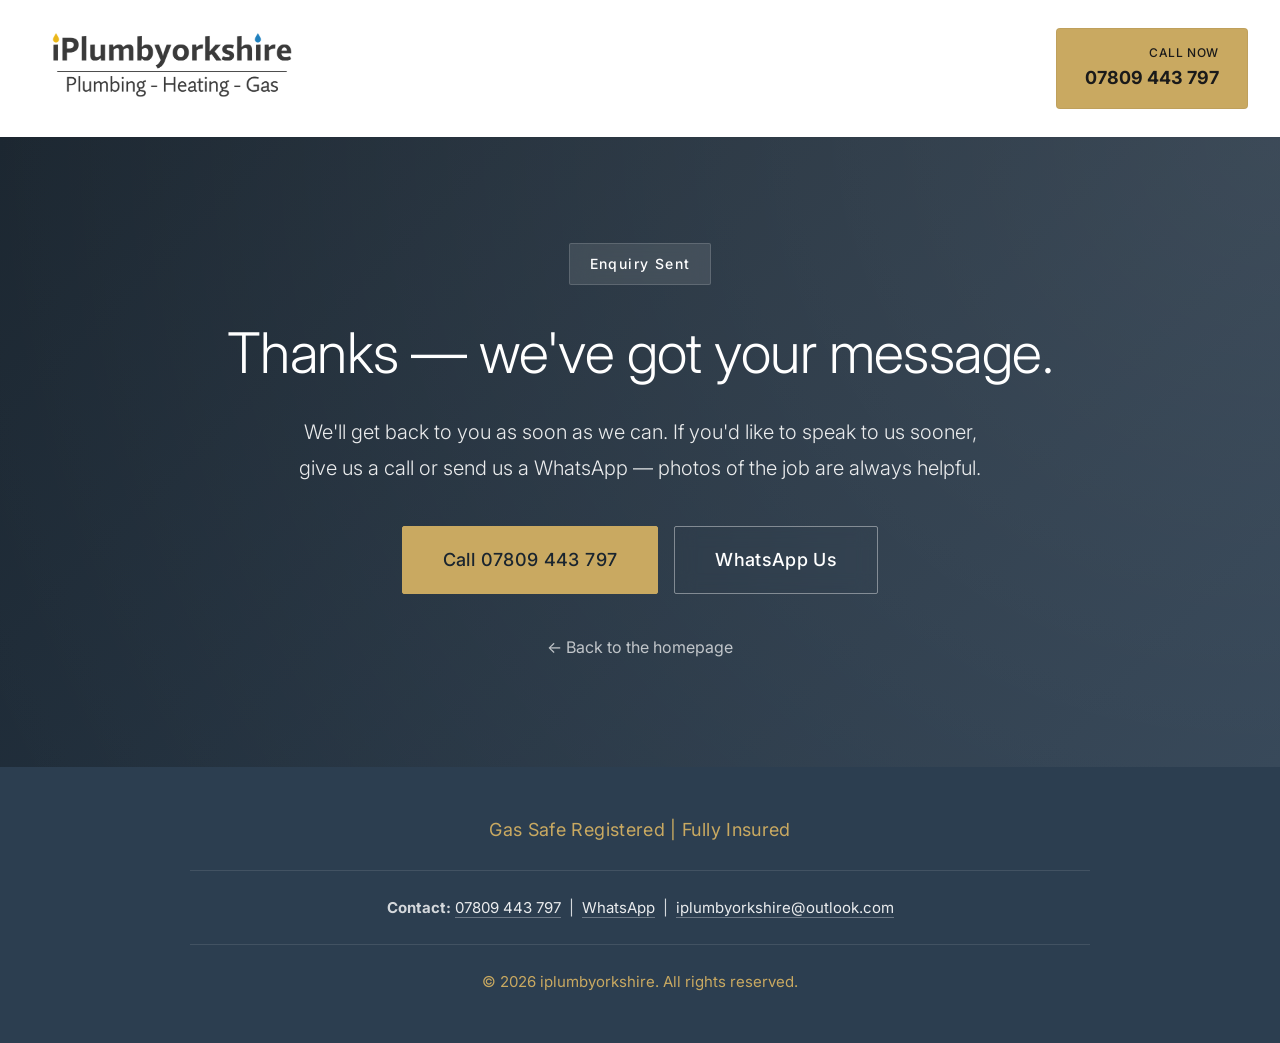
==== thanks.html @ 761188ec "Add How It Works, lightbox, thank-you page, WhatsApp and image optimisation - Add 'How It Works' fou" ====
<!DOCTYPE html>
<html lang="en-GB">
<head>
    <meta charset="UTF-8">
    <meta name="viewport" content="width=device-width, initial-scale=1.0">
    <title>Thank You | iplumbyorkshire</title>
    <meta name="description" content="Your enquiry has been sent to iplumbyorkshire.">
    <meta name="robots" content="noindex, nofollow">
    <meta name="theme-color" content="#1a252f">
    <link rel="icon" type="image/png" href="logo.png">
    <link rel="preconnect" href="https://fonts.googleapis.com">
    <link rel="preconnect" href="https://fonts.gstatic.com" crossorigin>
    <link href="https://fonts.googleapis.com/css2?family=Inter:wght@300;400;500;600;700&display=swap" rel="stylesheet">
    <link rel="stylesheet" href="styles.css">
</head>
<body>

    <!-- Header -->
    <header class="header-main">
        <div class="header-container">
            <a href="/"><img src="logo.png" alt="iplumbyorkshire - Plumbing, Heating, Gas" class="logo" width="280" height="89"></a>
            <a href="tel:07809443797" class="btn-header">
                <span class="btn-header-text">Call Now</span>
                <span class="btn-header-number">07809 443 797</span>
            </a>
        </div>
    </header>

    <main>
        <section class="hero thanks-hero">
            <div class="hero-overlay"></div>
            <div class="hero-content thanks-content">
                <div class="hero-badge">Enquiry Sent</div>
                <h1 class="hero-title">Thanks — we've got your message.</h1>
                <p class="hero-subtitle">
                    We'll get back to you as soon as we can. If you'd like to speak to us sooner, give us a call or send us a WhatsApp — photos of the job are always helpful.
                </p>
                <div class="hero-cta">
                    <a href="tel:07809443797" class="btn-primary-large">
                        Call 07809 443 797
                    </a>
                    <a href="https://wa.me/447809443797" target="_blank" rel="noopener" class="btn-secondary-large">
                        WhatsApp Us
                    </a>
                </div>
                <p class="thanks-back"><a href="/" class="thanks-back-link">&larr; Back to the homepage</a></p>
            </div>
        </section>
    </main>

    <!-- Footer -->
    <footer class="footer">
        <div class="footer-container">
            <div class="footer-badge">Gas Safe Registered | Fully Insured</div>
            <div class="footer-divider"></div>
            <p class="footer-text"><strong>Contact:</strong> <a href="tel:07809443797" class="footer-link">07809 443 797</a> &nbsp;|&nbsp; <a href="https://wa.me/447809443797" target="_blank" rel="noopener" class="footer-link">WhatsApp</a> &nbsp;|&nbsp; <a href="mailto:iplumbyorkshire@outlook.com" class="footer-link">iplumbyorkshire@outlook.com</a></p>
            <div class="footer-divider"></div>
            <p class="footer-copyright">&copy; 2026 iplumbyorkshire. All rights reserved.</p>
        </div>
    </footer>

</body>
</html>
---- styles.css ----
/* ========================================
   BRAND COLORS & VARIABLES
   ======================================== */

:root {
    --brand-blue: #2c3e50;
    --brand-blue-light: #4a5f7f;
    --brand-blue-dark: #1a252f;
    --brand-accent: #c9a961;
    --brand-accent-dark: #b89651;
    --text-dark: #1a1a1a;
    --text-medium: #4a5568;
    --text-light: #718096;
    --bg-light: #fafafa;
    --bg-white: #ffffff;
    --border-subtle: #e8e8e8;
}

* {
    margin: 0;
    padding: 0;
    box-sizing: border-box;
}

body {
    font-family: 'Inter', -apple-system, BlinkMacSystemFont, 'Segoe UI', sans-serif;
    color: var(--text-dark);
    line-height: 1.7;
    -webkit-font-smoothing: antialiased;
    -moz-osx-font-smoothing: grayscale;
    overflow-x: hidden;
}

/* Smooth scroll behavior */
html {
    scroll-behavior: smooth;
}

/* Anchored sections land below the sticky header */
section[id] {
    scroll-margin-top: 100px;
}

/* ========================================
   ACCESSIBILITY
   ======================================== */

.skip-link {
    position: absolute;
    left: -9999px;
    top: 0;
    z-index: 2000;
    background: var(--brand-blue-dark);
    color: white;
    padding: 0.75rem 1.5rem;
    text-decoration: none;
    border-radius: 0 0 4px 0;
}

.skip-link:focus {
    left: 0;
}

a:focus-visible,
button:focus-visible,
summary:focus-visible {
    outline: 3px solid var(--brand-accent);
    outline-offset: 2px;
}

@media (prefers-reduced-motion: reduce) {
    html {
        scroll-behavior: auto;
    }

    *,
    *::before,
    *::after {
        animation-duration: 0.01ms !important;
        transition-duration: 0.01ms !important;
    }
}

/* ========================================
   CONTAINERS
   ======================================== */

.container-wide {
    max-width: 1400px;
    margin: 0 auto;
    padding: 0 2rem;
}

.container-narrow {
    max-width: 1000px;
    margin: 0 auto;
    padding: 0 2rem;
}

/* ========================================
   HEADER
   ======================================== */

.header-main {
    background: rgba(255, 255, 255, 0.95);
    backdrop-filter: blur(20px);
    box-shadow: 0 1px 3px rgba(0, 0, 0, 0.05);
    position: sticky;
    top: 0;
    z-index: 1000;
    transition: all 0.3s cubic-bezier(0.4, 0, 0.2, 1);
}

.header-main:hover {
    box-shadow: 0 4px 12px rgba(0, 0, 0, 0.08);
}

.header-container {
    max-width: 1400px;
    margin: 0 auto;
    padding: 1.25rem 2rem;
    display: flex;
    justify-content: space-between;
    align-items: center;
    gap: 2rem;
}

.logo {
    width: 280px;
    height: auto;
    transition: opacity 0.3s ease;
}

.logo:hover {
    opacity: 0.85;
}

.header-nav {
    display: flex;
    gap: 2rem;
    margin-left: auto;
}

.header-nav-link {
    font-size: 0.9375rem;
    font-weight: 500;
    color: var(--text-medium);
    text-decoration: none;
    letter-spacing: 0.02em;
    padding: 0.25rem 0;
    border-bottom: 2px solid transparent;
    transition: color 0.3s ease, border-color 0.3s ease;
}

.header-nav-link:hover {
    color: var(--brand-blue);
    border-bottom-color: var(--brand-accent);
}

.btn-header {
    background: var(--brand-accent);
    padding: 0.875rem 1.75rem;
    border-radius: 4px;
    text-decoration: none;
    transition: all 0.3s cubic-bezier(0.4, 0, 0.2, 1);
    display: flex;
    flex-direction: column;
    align-items: flex-end;
    border: 1px solid rgba(0,0,0,0.05);
    position: relative;
    overflow: hidden;
}

.btn-header::before {
    content: '';
    position: absolute;
    top: 50%;
    left: 50%;
    width: 0;
    height: 0;
    border-radius: 50%;
    background: rgba(255, 255, 255, 0.2);
    transform: translate(-50%, -50%);
    transition: width 0.6s, height 0.6s;
}

.btn-header:hover::before {
    width: 300px;
    height: 300px;
}

.btn-header:hover {
    background: var(--brand-accent-dark);
    transform: translateY(-2px);
    box-shadow: 0 8px 20px rgba(201, 169, 97, 0.25);
}

.btn-header:active {
    transform: translateY(0);
    box-shadow: 0 2px 8px rgba(201, 169, 97, 0.2);
}

.btn-header-text {
    font-size: 0.75rem;
    font-weight: 500;
    color: var(--text-dark);
    text-transform: uppercase;
    letter-spacing: 0.05em;
}

.btn-header-number {
    font-size: 1.125rem;
    font-weight: 700;
    color: var(--text-dark);
}

/* ========================================
   HERO SECTION
   ======================================== */

.hero {
    background: linear-gradient(135deg, var(--brand-blue-dark) 0%, var(--brand-blue) 100%);
    position: relative;
    min-height: 85vh;
    display: flex;
    align-items: center;
    padding: 6rem 2rem;
    overflow: hidden;
}

.hero-overlay {
    position: absolute;
    top: 0;
    left: 0;
    right: 0;
    bottom: 0;
    background: radial-gradient(circle at top right, rgba(255,255,255,0.1), transparent);
}

.hero-content {
    max-width: 1000px;
    margin: 0 auto;
    position: relative;
    z-index: 10;
}

.hero-badge {
    display: inline-block;
    background: rgba(255, 255, 255, 0.1);
    backdrop-filter: blur(10px);
    padding: 0.5rem 1.25rem;
    border-radius: 2px;
    color: white;
    font-size: 0.875rem;
    font-weight: 500;
    letter-spacing: 0.1em;
    margin-bottom: 2rem;
    border: 1px solid rgba(255, 255, 255, 0.15);
}

.hero-title {
    font-size: 3.5rem;
    font-weight: 300;
    color: white;
    line-height: 1.3;
    margin-bottom: 1.5rem;
    letter-spacing: -0.01em;
}

.hero-title-accent {
    color: var(--brand-accent);
    font-weight: 400;
}

.hero-subtitle {
    font-size: 1.25rem;
    color: rgba(255, 255, 255, 0.9);
    line-height: 1.8;
    margin-bottom: 2.5rem;
    max-width: 700px;
    font-weight: 300;
}

.hero-cta {
    display: flex;
    gap: 1rem;
    flex-wrap: wrap;
}

.btn-primary-large {
    background: var(--brand-accent);
    color: var(--brand-blue-dark);
    padding: 1.125rem 2.5rem;
    border-radius: 2px;
    font-weight: 500;
    font-size: 1.125rem;
    text-decoration: none;
    transition: all 0.4s cubic-bezier(0.4, 0, 0.2, 1);
    border: 1px solid var(--brand-accent);
    letter-spacing: 0.02em;
    position: relative;
    overflow: hidden;
}

.btn-primary-large::after {
    content: '';
    position: absolute;
    top: 50%;
    left: 50%;
    width: 0;
    height: 0;
    background: rgba(255, 255, 255, 0.1);
    border-radius: 50%;
    transform: translate(-50%, -50%);
    transition: width 0.6s, height 0.6s;
}

.btn-primary-large:hover::after {
    width: 400px;
    height: 400px;
}

.btn-primary-large:hover {
    background: var(--brand-accent-dark);
    transform: translateY(-3px);
    box-shadow: 0 10px 30px rgba(201, 169, 97, 0.3);
}

.btn-primary-large:active {
    transform: translateY(-1px);
}

.btn-secondary-large {
    background: transparent;
    color: white;
    padding: 1.125rem 2.5rem;
    border-radius: 2px;
    font-weight: 500;
    font-size: 1.125rem;
    text-decoration: none;
    transition: all 0.4s cubic-bezier(0.4, 0, 0.2, 1);
    border: 1px solid rgba(255, 255, 255, 0.4);
    letter-spacing: 0.02em;
    position: relative;
    overflow: hidden;
    backdrop-filter: blur(10px);
}

.btn-secondary-large::before {
    content: '';
    position: absolute;
    top: 0;
    left: 0;
    width: 100%;
    height: 100%;
    background: rgba(255, 255, 255, 0.1);
    transform: translateX(-100%);
    transition: transform 0.5s cubic-bezier(0.4, 0, 0.2, 1);
}

.btn-secondary-large:hover::before {
    transform: translateX(0);
}

.btn-secondary-large:hover {
    border-color: white;
    transform: translateY(-3px);
    box-shadow: 0 10px 30px rgba(255, 255, 255, 0.15);
}

.btn-secondary-large:active {
    transform: translateY(-1px);
}

/* ========================================
   TRUST BAR
   ======================================== */

.trust-bar {
    background: var(--bg-white);
    border-bottom: 1px solid var(--border-subtle);
    padding: 2rem 2rem;
}

.trust-container {
    max-width: 900px;
    margin: 0 auto;
    display: flex;
    justify-content: space-between;
    align-items: center;
    gap: 2rem;
}

.trust-item {
    display: flex;
    align-items: center;
    gap: 0.75rem;
}

.trust-icon {
    font-size: 1.5rem;
    color: var(--brand-accent);
    font-weight: 400;
}

.trust-text {
    font-size: 0.95rem;
    color: var(--text-medium);
    font-weight: 400;
}

.trust-divider {
    width: 1px;
    height: 30px;
    background: var(--border-subtle);
}

/* ========================================
   SECTION TYPOGRAPHY
   ======================================== */

.section-eyebrow,
.section-eyebrow-center {
    font-size: 0.875rem;
    font-weight: 600;
    text-transform: uppercase;
    letter-spacing: 0.1em;
    color: var(--brand-blue);
    margin-bottom: 1rem;
}

.section-eyebrow-center {
    text-align: center;
}

.section-title-large {
    font-size: 3rem;
    font-weight: 300;
    color: var(--text-dark);
    line-height: 1.3;
    margin-bottom: 2.5rem;
    letter-spacing: -0.01em;
}

.section-title-center {
    font-size: 2.75rem;
    font-weight: 300;
    color: var(--text-dark);
    text-align: center;
    margin-bottom: 1rem;
    letter-spacing: -0.01em;
}

.section-title-center-light {
    font-size: 2.75rem;
    font-weight: 300;
    color: white;
    text-align: center;
    margin-bottom: 1rem;
    letter-spacing: -0.01em;
}

.section-subtitle {
    text-align: center;
    font-size: 1.125rem;
    color: var(--text-light);
    max-width: 700px;
    margin: 0 auto 4rem;
    line-height: 1.7;
}

/* ========================================
   INTRO SECTION
   ======================================== */

.section-intro {
    padding: 7rem 2rem;
    background: var(--bg-white);
}

.intro-content {
    margin-top: 2.5rem;
}

.intro-text-large {
    font-size: 1.25rem;
    line-height: 1.8;
    color: var(--text-medium);
    margin-bottom: 1.5rem;
}

.intro-text-emphasis {
    font-size: 1.25rem;
    line-height: 1.8;
    color: var(--brand-blue);
    font-weight: 600;
    margin-bottom: 1.5rem;
}

.intro-text {
    font-size: 1.125rem;
    line-height: 1.8;
    color: var(--text-medium);
}

/* ========================================
   SERVICES SECTION
   ======================================== */

.section-services {
    padding: 7rem 2rem;
    background: var(--bg-light);
}

.services-grid {
    display: grid;
    grid-template-columns: repeat(auto-fit, minmax(320px, 1fr));
    gap: 2rem;
    margin-top: 4rem;
}

.service-card-large {
    background: var(--bg-white);
    padding: 2.5rem;
    border-radius: 2px;
    transition: all 0.4s cubic-bezier(0.4, 0, 0.2, 1);
    border: 1px solid var(--border-subtle);
    position: relative;
    overflow: hidden;
}

.service-card-large::before {
    content: '';
    position: absolute;
    top: 0;
    left: 0;
    width: 100%;
    height: 3px;
    background: var(--brand-accent);
    transform: scaleX(0);
    transform-origin: left;
    transition: transform 0.4s cubic-bezier(0.4, 0, 0.2, 1);
}

.service-card-large:hover::before {
    transform: scaleX(1);
}

.service-card-large:hover {
    transform: translateY(-6px);
    box-shadow: 0 12px 40px rgba(0, 0, 0, 0.06), 
                inset 0 1px 0 rgba(255, 255, 255, 0.6);
    border-color: transparent;
}

.service-number {
    font-size: 0.875rem;
    font-weight: 400;
    color: var(--brand-accent);
    margin-bottom: 1.25rem;
    letter-spacing: 0.1em;
    transition: transform 0.3s ease;
    display: inline-block;
}

.service-card-large:hover .service-number {
    transform: translateX(5px);
}

.service-title {
    font-size: 1.5rem;
    font-weight: 400;
    color: var(--text-dark);
    margin-bottom: 1rem;
    letter-spacing: 0;
    transition: color 0.3s ease;
}

.service-card-large:hover .service-title {
    color: var(--brand-accent);
}

.service-description {
    font-size: 1rem;
    line-height: 1.7;
    color: var(--text-medium);
}

/* ========================================
   PROJECTS SECTION
   ======================================== */

.section-projects {
    padding: 7rem 2rem;
    background: var(--bg-white);
}

.projects-grid {
    display: grid;
    grid-template-columns: repeat(auto-fit, minmax(350px, 1fr));
    gap: 2.5rem;
    margin-top: 4rem;
}

.project-card {
    background: var(--bg-white);
    border-radius: 2px;
    overflow: hidden;
    transition: all 0.3s ease;
    border: 1px solid var(--border-subtle);
}

.project-card:hover {
    transform: translateY(-4px);
    box-shadow: 0 8px 30px rgba(0, 0, 0, 0.06);
}

.project-image-button {
    display: block;
    width: 100%;
    padding: 0;
    border: none;
    background: none;
    cursor: zoom-in;
    line-height: 0;
}

.project-image-placeholder {
    width: 100%;
    height: 320px;
    background: linear-gradient(135deg, #fafafa 0%, #f0f0f0 100%);
    display: flex;
    align-items: center;
    justify-content: center;
    position: relative;
}

.project-image {
    width: 100%;
    height: 320px;
    object-fit: cover;
    transition: transform 0.5s ease;
}

.project-card:hover .project-image {
    transform: scale(1.05);
}

.project-placeholder-text {
    text-align: center;
}

.project-placeholder-title {
    font-size: 1.25rem;
    font-weight: 600;
    color: var(--text-medium);
    margin-bottom: 0.5rem;
}

.project-placeholder-subtitle {
    font-size: 0.95rem;
    color: var(--text-light);
}

.project-info {
    padding: 1.75rem;
}

.project-title {
    font-size: 1.25rem;
    font-weight: 600;
    color: var(--text-dark);
    margin-bottom: 0.5rem;
}

.project-location {
    font-size: 0.95rem;
    color: var(--text-light);
}

/* ========================================
   WHY CHOOSE US SECTION
   ======================================== */

.section-why {
    padding: 7rem 2rem;
    background: var(--bg-light);
}

.features-list {
    margin-top: 4rem;
    display: grid;
    gap: 2.5rem;
}

.feature-item {
    display: flex;
    gap: 2rem;
    align-items: flex-start;
    transition: transform 0.3s ease;
}

.feature-item:hover {
    transform: translateX(10px);
}

.feature-icon-elegant {
    width: 60px;
    height: 60px;
    background: transparent;
    border: 2px solid var(--brand-accent);
    border-radius: 2px;
    display: flex;
    align-items: center;
    justify-content: center;
    font-size: 1.5rem;
    color: var(--brand-accent);
    flex-shrink: 0;
    transition: all 0.4s cubic-bezier(0.4, 0, 0.2, 1);
    position: relative;
    overflow: hidden;
}

.feature-icon-elegant::before {
    content: '';
    position: absolute;
    top: 0;
    left: 0;
    width: 100%;
    height: 100%;
    background: var(--brand-accent);
    transform: translateY(100%);
    transition: transform 0.4s cubic-bezier(0.4, 0, 0.2, 1);
}

.feature-item:hover .feature-icon-elegant::before {
    transform: translateY(0);
}

.feature-item:hover .feature-icon-elegant {
    color: white;
    border-color: var(--brand-accent);
    box-shadow: 0 8px 20px rgba(201, 169, 97, 0.25);
}

.feature-icon-elegant > * {
    position: relative;
    z-index: 1;
}

.feature-content {
    flex: 1;
}

.feature-title {
    font-size: 1.375rem;
    font-weight: 400;
    color: var(--text-dark);
    margin-bottom: 0.75rem;
}

.feature-text {
    font-size: 1.0625rem;
    line-height: 1.7;
    color: var(--text-medium);
}

/* ========================================
   HOW IT WORKS SECTION
   ======================================== */

.section-process {
    padding: 7rem 2rem;
    background: var(--bg-white);
}

.process-steps {
    display: grid;
    grid-template-columns: repeat(auto-fit, minmax(220px, 1fr));
    gap: 2.5rem;
    margin-top: 4rem;
    max-width: 1200px;
    margin-left: auto;
    margin-right: auto;
}

.process-step {
    text-align: center;
}

.process-number {
    width: 60px;
    height: 60px;
    margin: 0 auto 1.5rem;
    border: 2px solid var(--brand-accent);
    border-radius: 2px;
    display: flex;
    align-items: center;
    justify-content: center;
    font-size: 1.5rem;
    font-weight: 300;
    color: var(--brand-accent);
}

.process-title {
    font-size: 1.25rem;
    font-weight: 400;
    color: var(--text-dark);
    margin-bottom: 0.75rem;
}

.process-text {
    font-size: 1rem;
    line-height: 1.7;
    color: var(--text-medium);
}

/* ========================================
   TESTIMONIALS SECTION
   ======================================== */

.section-testimonials {
    padding: 7rem 2rem;
    background: var(--bg-white);
}

.testimonials-grid {
    display: grid;
    grid-template-columns: repeat(auto-fit, minmax(300px, 1fr));
    gap: 2.5rem;
    margin-top: 4rem;
}

.testimonial-card-elegant {
    background: rgba(255, 255, 255, 0.6);
    backdrop-filter: blur(20px) saturate(180%);
    padding: 2.5rem;
    border-radius: 2px;
    position: relative;
    transition: all 0.4s cubic-bezier(0.4, 0, 0.2, 1);
    border: 1px solid rgba(0, 0, 0, 0.05);
}

.testimonial-card-elegant:hover {
    background: rgba(255, 255, 255, 0.9);
    transform: translateY(-4px);
    box-shadow: 0 12px 40px rgba(0, 0, 0, 0.08),
                inset 0 1px 0 rgba(255, 255, 255, 0.8);
}

.testimonial-quote {
    font-size: 4rem;
    line-height: 1;
    color: var(--brand-accent);
    opacity: 0.1;
    position: absolute;
    top: 1rem;
    left: 1.5rem;
    font-family: Georgia, serif;
    transition: opacity 0.3s ease;
}

.testimonial-card-elegant:hover .testimonial-quote {
    opacity: 0.2;
}

.testimonial-text {
    font-size: 1.0625rem;
    line-height: 1.7;
    color: var(--text-dark);
    margin-bottom: 1.5rem;
    position: relative;
    z-index: 10;
    font-style: italic;
}

.testimonial-author {
    border-top: 1px solid var(--border-subtle);
    padding-top: 1.25rem;
}

.testimonial-name {
    font-weight: 600;
    color: var(--text-dark);
    margin-bottom: 0.25rem;
}

.testimonial-location {
    font-size: 0.9375rem;
    color: var(--text-light);
}

/* ========================================
   FAQ SECTION
   ======================================== */

.section-faqs {
    padding: 7rem 2rem;
    background: var(--bg-light);
}

.faqs-list {
    max-width: 800px;
    margin: 4rem auto 0;
    display: grid;
    gap: 1rem;
}

.faq-item {
    background: var(--bg-white);
    border: 1px solid var(--border-subtle);
    border-radius: 2px;
    transition: border-color 0.3s ease, box-shadow 0.3s ease;
}

.faq-item:hover,
.faq-item[open] {
    border-color: var(--brand-accent);
    box-shadow: 0 4px 20px rgba(0, 0, 0, 0.04);
}

.faq-question {
    cursor: pointer;
    padding: 1.5rem 1.75rem;
    font-size: 1.125rem;
    font-weight: 500;
    color: var(--text-dark);
    list-style: none;
    position: relative;
    padding-right: 3.5rem;
    transition: color 0.3s ease;
}

.faq-question::-webkit-details-marker {
    display: none;
}

.faq-question::after {
    content: '+';
    position: absolute;
    right: 1.75rem;
    top: 50%;
    transform: translateY(-50%);
    font-size: 1.5rem;
    font-weight: 300;
    color: var(--brand-accent);
    transition: transform 0.3s ease;
}

.faq-item[open] .faq-question::after {
    transform: translateY(-50%) rotate(45deg);
}

.faq-question:hover {
    color: var(--brand-blue);
}

.faq-answer {
    padding: 0 1.75rem 1.5rem;
    font-size: 1.0625rem;
    line-height: 1.7;
    color: var(--text-medium);
}

/* ========================================
   SERVICE AREAS SECTION
   ======================================== */

.section-areas {
    padding: 4rem 2rem;
    background: var(--brand-blue);
    text-align: center;
}

.areas-title {
    font-size: 2rem;
    font-weight: 300;
    color: var(--brand-accent);
    margin-bottom: 1.5rem;
    letter-spacing: 0.02em;
}

.areas-text {
    font-size: 1.125rem;
    line-height: 1.8;
    color: rgba(255, 255, 255, 0.9);
}

/* ========================================
   CONTACT SECTION
   ======================================== */

.section-contact {
    padding: 7rem 2rem;
    background: var(--brand-blue-dark);
}

.contact-intro {
    text-align: center;
    font-size: 1.125rem;
    color: rgba(255, 255, 255, 0.8);
    max-width: 700px;
    margin: 0 auto 4rem;
    line-height: 1.7;
}

.contact-methods {
    display: grid;
    grid-template-columns: repeat(auto-fit, minmax(280px, 1fr));
    gap: 2rem;
    margin-bottom: 4rem;
}

.contact-method-card {
    background: rgba(255, 255, 255, 0.05);
    backdrop-filter: blur(20px) saturate(180%);
    padding: 2.5rem;
    border-radius: 2px;
    text-align: center;
    transition: all 0.4s cubic-bezier(0.4, 0, 0.2, 1);
    text-decoration: none;
    border: 1px solid rgba(255, 255, 255, 0.1);
    position: relative;
    overflow: hidden;
}

.contact-method-card::before {
    content: '';
    position: absolute;
    top: 50%;
    left: 50%;
    width: 0;
    height: 0;
    background: rgba(255, 255, 255, 0.1);
    border-radius: 50%;
    transform: translate(-50%, -50%);
    transition: width 0.6s, height 0.6s;
}

.contact-method-card:hover::before {
    width: 400px;
    height: 400px;
}

.contact-method-card:hover {
    background: rgba(255, 255, 255, 0.1);
    transform: translateY(-4px);
    border-color: var(--brand-accent);
    box-shadow: 0 12px 40px rgba(201, 169, 97, 0.15);
}

.contact-method-label {
    font-size: 0.875rem;
    text-transform: uppercase;
    letter-spacing: 0.1em;
    color: rgba(255, 255, 255, 0.5);
    margin-bottom: 1rem;
    font-weight: 400;
    position: relative;
    z-index: 1;
}

.contact-method-value {
    font-size: 1.25rem;
    font-weight: 400;
    color: white;
    position: relative;
    z-index: 1;
    transition: color 0.3s ease;
}

.contact-method-card:hover .contact-method-value {
    color: var(--brand-accent);
}

.contact-form-elegant {
    background: rgba(255, 255, 255, 0.05);
    backdrop-filter: blur(10px);
    padding: 3rem;
    border-radius: 2px;
    border: 1px solid rgba(255, 255, 255, 0.1);
}

.form-row {
    display: grid;
    grid-template-columns: repeat(auto-fit, minmax(250px, 1fr));
    gap: 1.5rem;
}

.form-group {
    margin-bottom: 1.5rem;
}

.form-label {
    display: block;
    font-size: 0.9375rem;
    font-weight: 500;
    color: rgba(255, 255, 255, 0.9);
    margin-bottom: 0.75rem;
}

/* Hidden anti-spam field */
.form-honeypot {
    display: none;
}

.form-input-elegant {
    width: 100%;
    padding: 1rem 1.25rem;
    border: 1px solid rgba(255, 255, 255, 0.2);
    border-radius: 2px;
    font-size: 1rem;
    background: rgba(255, 255, 255, 0.08);
    color: white;
    transition: all 0.3s ease;
}

.form-input-elegant::placeholder {
    color: rgba(255, 255, 255, 0.4);
}

.form-input-elegant:focus {
    outline: none;
    border-color: var(--brand-accent);
    background: rgba(255, 255, 255, 0.12);
}

.btn-form-submit {
    background: var(--brand-accent);
    color: var(--brand-blue-dark);
    padding: 1.125rem 3rem;
    border: none;
    border-radius: 2px;
    font-size: 1.125rem;
    font-weight: 500;
    cursor: pointer;
    transition: all 0.3s ease;
    margin-top: 1rem;
    letter-spacing: 0.02em;
}

.btn-form-submit:hover {
    background: var(--brand-accent-dark);
    transform: translateY(-2px);
    box-shadow: 0 6px 20px rgba(201, 169, 97, 0.2);
}

/* ========================================
   PHOTO LIGHTBOX
   ======================================== */

.lightbox {
    border: none;
    padding: 0;
    background: transparent;
    max-width: 92vw;
    max-height: 92vh;
    margin: auto;
}

.lightbox::backdrop {
    background: rgba(26, 37, 47, 0.92);
}

.lightbox-image {
    display: block;
    max-width: 92vw;
    max-height: 82vh;
    width: auto;
    height: auto;
    margin: 0 auto;
    border-radius: 2px;
}

.lightbox-caption {
    text-align: center;
    color: white;
    font-size: 1rem;
    padding: 1rem 1rem 0;
}

.lightbox-close {
    position: absolute;
    top: 0;
    right: 0;
    z-index: 10;
    width: 44px;
    height: 44px;
    border: none;
    border-radius: 2px;
    background: rgba(26, 37, 47, 0.7);
    color: white;
    font-size: 1.75rem;
    line-height: 1;
    cursor: pointer;
    transition: background 0.3s ease;
}

.lightbox-close:hover {
    background: var(--brand-accent);
}

/* ========================================
   THANK YOU PAGE
   ======================================== */

.thanks-hero {
    min-height: 70vh;
}

.thanks-content {
    text-align: center;
}

.thanks-content .hero-subtitle {
    margin-left: auto;
    margin-right: auto;
}

.thanks-content .hero-cta {
    justify-content: center;
}

.thanks-back {
    margin-top: 2.5rem;
}

.thanks-back-link {
    color: rgba(255, 255, 255, 0.7);
    text-decoration: none;
    font-size: 1rem;
    transition: color 0.3s ease;
}

.thanks-back-link:hover {
    color: var(--brand-accent);
}

/* ========================================
   FOOTER
   ======================================== */

.footer {
    background: var(--brand-blue);
    padding: 3rem 2rem;
    text-align: center;
}

.footer-container {
    max-width: 900px;
    margin: 0 auto;
}

.footer-badge {
    color: var(--brand-accent);
    font-weight: 400;
    font-size: 1.125rem;
    margin-bottom: 1.5rem;
    letter-spacing: 0.02em;
}

.footer-divider {
    height: 1px;
    background: rgba(255, 255, 255, 0.1);
    margin: 1.5rem 0;
}

.footer-text {
    color: rgba(255, 255, 255, 0.8);
    line-height: 1.7;
    font-size: 0.9375rem;
    margin-bottom: 0.75rem;
}

.footer-link {
    color: rgba(255, 255, 255, 0.9);
    text-decoration: none;
    border-bottom: 1px solid rgba(255, 255, 255, 0.3);
    transition: color 0.3s ease, border-color 0.3s ease;
}

.footer-link:hover {
    color: var(--brand-accent);
    border-bottom-color: var(--brand-accent);
}

.footer-copyright {
    color: var(--brand-accent);
    font-size: 0.9375rem;
    margin-top: 1.5rem;
}

/* ========================================
   SCROLL ANIMATIONS
   ======================================== */

.fade-in {
    opacity: 0;
    transform: translateY(30px);
    transition: opacity 0.6s ease, transform 0.6s ease;
}

.fade-in.visible {
    opacity: 1;
    transform: translateY(0);
}

/* Staggered animation delays */
.service-card-large:nth-child(1) { transition-delay: 0.1s; }
.service-card-large:nth-child(2) { transition-delay: 0.2s; }
.service-card-large:nth-child(3) { transition-delay: 0.3s; }
.service-card-large:nth-child(4) { transition-delay: 0.4s; }
.service-card-large:nth-child(5) { transition-delay: 0.5s; }

.project-card:nth-child(1) { transition-delay: 0.1s; }
.project-card:nth-child(2) { transition-delay: 0.2s; }
.project-card:nth-child(3) { transition-delay: 0.3s; }

.testimonial-card-elegant:nth-child(1) { transition-delay: 0.1s; }
.testimonial-card-elegant:nth-child(2) { transition-delay: 0.2s; }
.testimonial-card-elegant:nth-child(3) { transition-delay: 0.3s; }

.feature-item:nth-child(1) { transition-delay: 0.1s; }
.feature-item:nth-child(2) { transition-delay: 0.2s; }
.feature-item:nth-child(3) { transition-delay: 0.3s; }
.feature-item:nth-child(4) { transition-delay: 0.4s; }

/* Hide inline nav once the header gets tight - the sticky call
   button and in-page flow still cover navigation on mobile */
@media (max-width: 1000px) {
    .header-nav {
        display: none;
    }
}

@media (max-width: 768px) {
    /* Header - Much Smaller on Mobile */
    .header-container {
        flex-direction: row;
        justify-content: space-between;
        padding: 0.75rem 1rem;
        gap: 1rem;
    }
    
    .logo {
        width: 160px;
    }
    
    .btn-header {
        padding: 0.5rem 0.875rem;
        font-size: 0.875rem;
    }
    
    .btn-header-text {
        font-size: 0.625rem;
    }
    
    .btn-header-number {
        font-size: 0.9375rem;
    }
    
    /* Hero - More Compact */
    .hero {
        min-height: auto;
        padding: 3rem 1.25rem;
    }
    
    .hero-badge {
        font-size: 0.75rem;
        padding: 0.375rem 1rem;
        margin-bottom: 1.25rem;
    }
    
    .hero-title {
        font-size: 1.75rem;
        margin-bottom: 1rem;
    }
    
    .hero-subtitle {
        font-size: 1rem;
        margin-bottom: 1.75rem;
    }
    
    .btn-primary-large,
    .btn-secondary-large {
        padding: 0.875rem 1.75rem;
        font-size: 1rem;
        width: 100%;
        text-align: center;
    }
    
    .hero-cta {
        flex-direction: column;
        width: 100%;
    }
    
    /* Trust Bar - Compact */
    .trust-bar {
        padding: 1.25rem 1rem;
    }
    
    .trust-container {
        flex-direction: row;
        flex-wrap: wrap;
        justify-content: center;
        gap: 1rem;
    }
    
    .trust-item {
        gap: 0.5rem;
    }
    
    .trust-icon {
        font-size: 1.125rem;
    }
    
    .trust-text {
        font-size: 0.8125rem;
    }
    
    .trust-divider {
        display: none;
    }
    
    /* Sections - Better Spacing */
    .section-intro,
    .section-services,
    .section-projects,
    .section-why,
    .section-process,
    .section-testimonials,
    .section-faqs,
    .section-contact {
        padding: 3rem 1.25rem;
    }
    
    /* Typography - Mobile Sizes */
    .section-eyebrow,
    .section-eyebrow-center {
        font-size: 0.75rem;
    }
    
    .section-title-large {
        font-size: 1.75rem;
        margin-bottom: 1.75rem;
    }
    
    .section-title-center,
    .section-title-center-light {
        font-size: 1.75rem;
    }
    
    .section-subtitle {
        font-size: 1rem;
        margin-bottom: 2.5rem;
    }
    
    .intro-text-large,
    .intro-text-emphasis {
        font-size: 1.0625rem;
    }
    
    .intro-text {
        font-size: 1rem;
    }
    
    /* Services Grid */
    .services-grid {
        grid-template-columns: 1fr;
        gap: 1.5rem;
        margin-top: 2.5rem;
    }
    
    .service-card-large {
        padding: 1.75rem;
    }
    
    .service-title {
        font-size: 1.25rem;
    }
    
    .service-description {
        font-size: 0.9375rem;
    }
    
    /* Projects Grid */
    .projects-grid {
        grid-template-columns: 1fr;
        gap: 1.75rem;
        margin-top: 2.5rem;
    }
    
    .project-image-placeholder,
    .project-image {
        height: 240px;
    }
    
    .project-info {
        padding: 1.25rem;
    }
    
    .project-title {
        font-size: 1.125rem;
    }
    
    /* Features - Stack Vertically */
    .features-list {
        margin-top: 2.5rem;
        gap: 2rem;
    }
    
    .feature-item {
        flex-direction: column;
        gap: 1rem;
        text-align: center;
    }
    
    .feature-icon-elegant {
        margin: 0 auto;
    }
    
    .feature-title {
        font-size: 1.25rem;
    }
    
    .feature-text {
        font-size: 1rem;
    }
    
    /* Testimonials */
    .testimonials-grid {
        grid-template-columns: 1fr;
        gap: 1.75rem;
        margin-top: 2.5rem;
    }
    
    .testimonial-card-elegant {
        padding: 1.75rem;
    }
    
    .testimonial-text {
        font-size: 1rem;
    }
    
    /* How It Works */
    .process-steps {
        grid-template-columns: 1fr;
        gap: 2rem;
        margin-top: 2.5rem;
    }

    .process-title {
        font-size: 1.125rem;
    }

    .process-text {
        font-size: 0.9375rem;
    }

    /* FAQs */
    .faqs-list {
        margin-top: 2.5rem;
    }

    .faq-question {
        padding: 1.25rem 1.25rem;
        padding-right: 3rem;
        font-size: 1rem;
    }

    .faq-question::after {
        right: 1.25rem;
    }

    .faq-answer {
        padding: 0 1.25rem 1.25rem;
        font-size: 0.9375rem;
    }

    /* Service Areas */
    .section-areas {
        padding: 2.5rem 1.25rem;
    }
    
    .areas-title {
        font-size: 1.5rem;
    }
    
    .areas-text {
        font-size: 1rem;
    }
    
    /* Contact Section */
    .contact-intro {
        font-size: 1rem;
        margin-bottom: 2.5rem;
    }
    
    .contact-methods {
        grid-template-columns: 1fr;
        gap: 1.25rem;
        margin-bottom: 2.5rem;
    }
    
    .contact-method-card {
        padding: 1.75rem;
    }
    
    .contact-method-icon {
        font-size: 2rem;
    }
    
    .contact-method-value {
        font-size: 1.0625rem;
        word-break: break-word;
    }
    
    .contact-form-elegant {
        padding: 1.75rem 1.25rem;
    }
    
    .form-row {
        grid-template-columns: 1fr;
    }
    
    .btn-form-submit {
        width: 100%;
        padding: 1rem 2rem;
    }
    
    /* Footer */
    .footer {
        padding: 2.5rem 1.25rem;
    }
    
    .footer-text {
        font-size: 0.875rem;
    }
}

/* Very Small Phones */
@media (max-width: 380px) {
    .logo {
        width: 140px;
    }
    
    .btn-header {
        padding: 0.5rem 0.75rem;
    }
    
    .btn-header-number {
        font-size: 0.875rem;
    }
    
    .hero-title {
        font-size: 1.5rem;
    }
    
    .section-title-large,
    .section-title-center,
    .section-title-center-light {
        font-size: 1.5rem;
    }
}
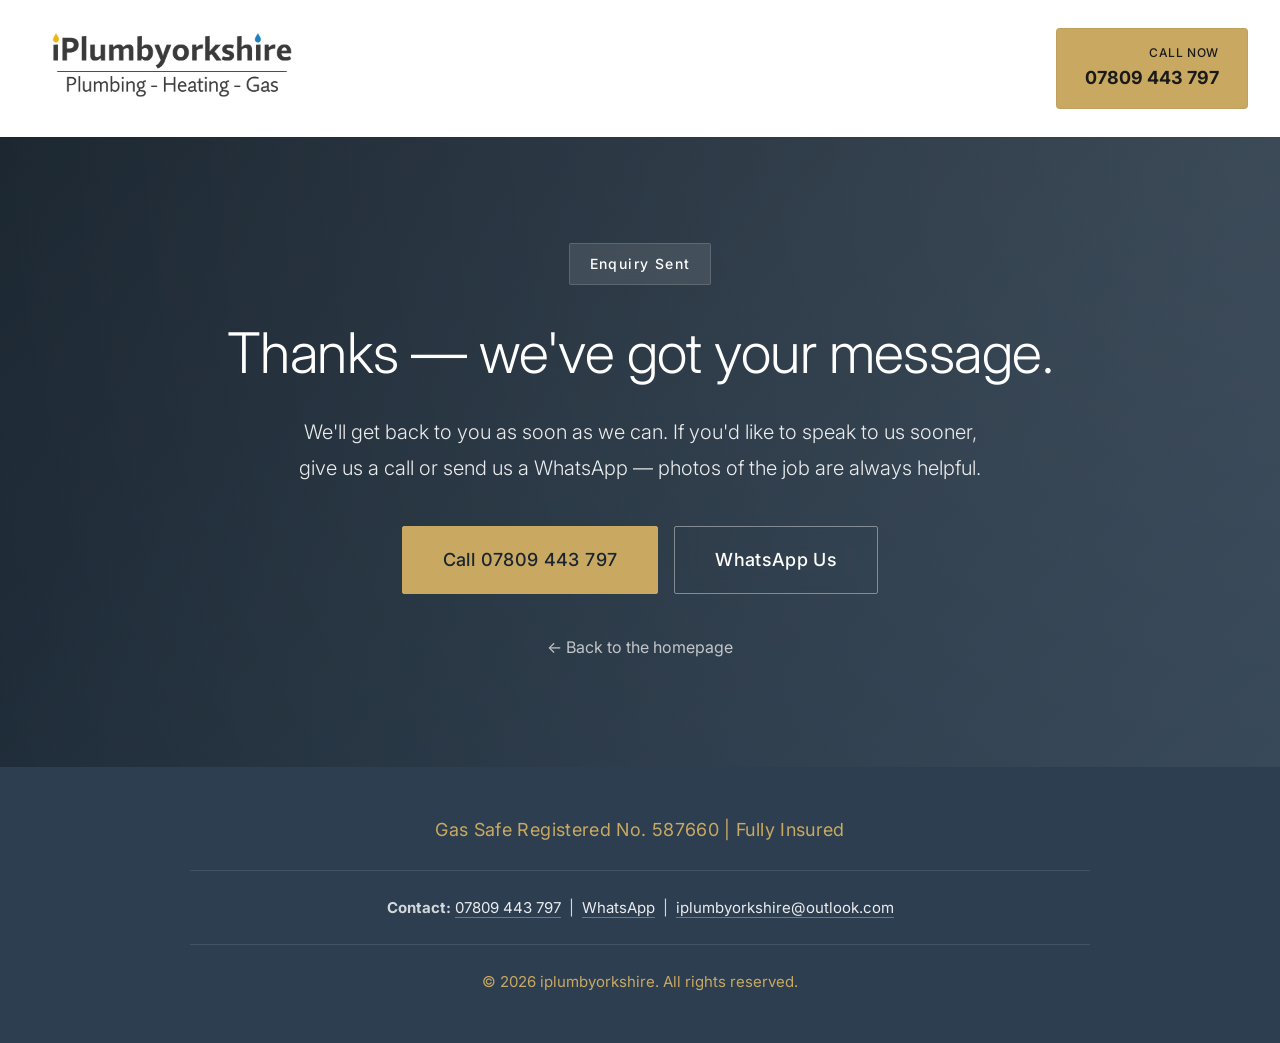
==== commit ef281372: "Display Gas Safe registration number 587660 Shown in the trust bar, FAQ answer (with link to the Gas" ====
--- a/thanks.html
+++ b/thanks.html
@@ -51,7 +51,7 @@
     <!-- Footer -->
     <footer class="footer">
         <div class="footer-container">
-            <div class="footer-badge">Gas Safe Registered | Fully Insured</div>
+            <div class="footer-badge">Gas Safe Registered No. 587660 | Fully Insured</div>
             <div class="footer-divider"></div>
             <p class="footer-text"><strong>Contact:</strong> <a href="tel:07809443797" class="footer-link">07809 443 797</a> &nbsp;|&nbsp; <a href="https://wa.me/447809443797" target="_blank" rel="noopener" class="footer-link">WhatsApp</a> &nbsp;|&nbsp; <a href="mailto:iplumbyorkshire@outlook.com" class="footer-link">iplumbyorkshire@outlook.com</a></p>
             <div class="footer-divider"></div>
--- a/styles.css
+++ b/styles.css
@@ -962,6 +962,18 @@
     color: var(--text-medium);
 }
 
+.faq-link {
+    color: var(--brand-blue);
+    text-decoration: underline;
+    text-decoration-color: var(--brand-accent);
+    text-underline-offset: 3px;
+    transition: color 0.3s ease;
+}
+
+.faq-link:hover {
+    color: var(--brand-accent-dark);
+}
+
 /* ========================================
    SERVICE AREAS SECTION
    ======================================== */
@@ -1067,6 +1079,7 @@
     position: relative;
     z-index: 1;
     transition: color 0.3s ease;
+    overflow-wrap: anywhere;
 }
 
 .contact-method-card:hover .contact-method-value {
